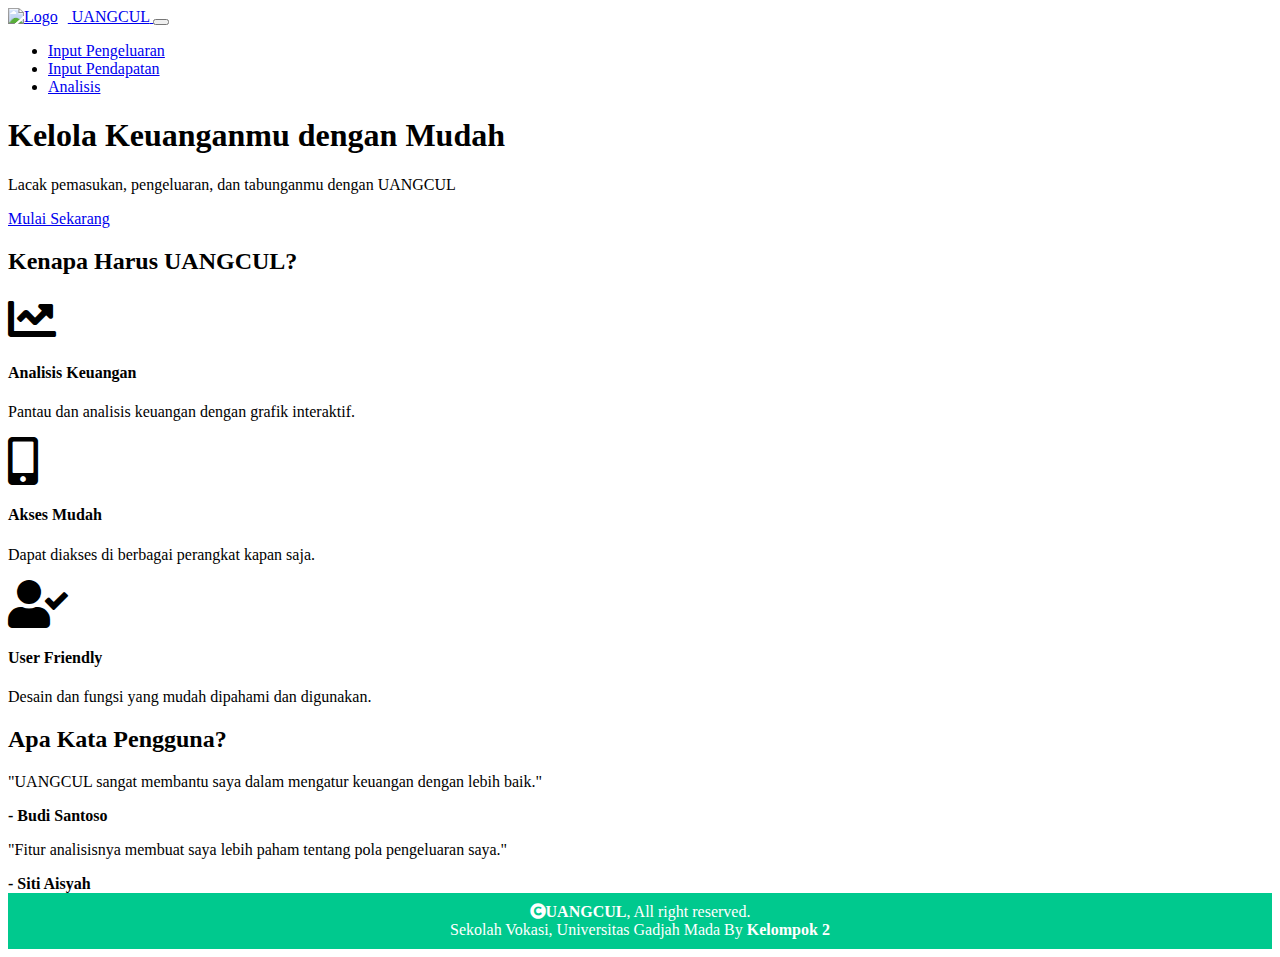
==== index.html @ d1f1c8bf "Add files via upload" ====
<!DOCTYPE html>
<html lang="en">

<head>
    <meta charset="utf-8">
    <title>UangCul - Halaman Utama</title>
    <meta content="width=device-width, initial-scale=1.0" name="viewport">
    <meta content="pengelola keuangan, pencatatan keuangan, manajemen finansial" name="keywords">
    <meta content="Aplikasi pengelola keuangan yang membantu melacak pemasukan, pengeluaran, dan tabungan." name="description">

    <!-- Google Web Fonts -->
    <link rel="preconnect" href="https://fonts.googleapis.com">
    <link rel="preconnect" href="https://fonts.gstatic.com" crossorigin>
    <link href="https://fonts.googleapis.com/css2?family=Inter:wght@100..900&family=Roboto:wght@400;500;700;900&display=swap" rel="stylesheet">

    <!-- Icon Font Stylesheet -->
    <link rel="stylesheet" href="https://use.fontawesome.com/releases/v5.15.4/css/all.css" />
    <link href="https://cdn.jsdelivr.net/npm/bootstrap-icons@1.4.1/font/bootstrap-icons.css" rel="stylesheet">

    <!-- Bootstrap Stylesheet -->
    <link href="css/bootstrap.min.css" rel="stylesheet">
    <link href="css/style.css" rel="stylesheet">
</head>

<body>
    <!-- Navbar Start -->
    <nav class="navbar navbar-expand-lg navbar-light bg-light">
        <div class="container">
            <a class="navbar-brand d-flex align-items-center" href="#">
                <img src="img\Logo uangcul.svg" alt="Logo" style="height: 50px; margin-right: 10px;">
                <span class="fw-bold fs-4">UANGCUL</span>
            </a>
            <button class="navbar-toggler" type="button" data-bs-toggle="collapse" data-bs-target="#navbarNav">
                <span class="navbar-toggler-icon"></span>
            </button>
            <div class="collapse navbar-collapse" id="navbarNav">
                <ul class="navbar-nav ms-auto">
                    <li class="nav-item"><a class="nav-link" href="input_outcome.html">Input Pengeluaran</a></li>
                    <li class="nav-item"><a class="nav-link" href="input_income.html">Input Pendapatan</a></li>
                    <li class="nav-item"><a class="nav-link" href="analysis.html">Analisis</a></li>
                </ul>
            </div>
        </div>
    </nav>
    <!-- Navbar End -->

    <!-- Hero Section -->
    <header class="bg-primary text-white text-center py-5 mt-5">
        <div class="container">
            <h1 class="fw-bold mt-5">Kelola Keuanganmu dengan Mudah</h1>
            <p class="lead mt-3">Lacak pemasukan, pengeluaran, dan tabunganmu dengan UANGCUL</p>
            <a href="input_income.html" class="btn btn-light btn-lg mt-2">Mulai Sekarang</a>
        </div>
    </header>

    <!-- Fitur Utama -->
    <section class="container my-5 text-center">
        <h2 class="mb-4">Kenapa Harus UANGCUL?</h2>
        <div class="row">
            <div class="col-md-4">
                <i class="fas fa-chart-line fa-3x text-primary"></i>
                <h4 class="mt-3">Analisis Keuangan</h4>
                <p>Pantau dan analisis keuangan dengan grafik interaktif.</p>
            </div>
            <div class="col-md-4">
                <i class="fas fa-mobile-alt fa-3x text-primary"></i>
                <h4 class="mt-3">Akses Mudah</h4>
                <p>Dapat diakses di berbagai perangkat kapan saja.</p>
            </div>
            <div class="col-md-4">
                <i class="fas fa-user-check fa-3x text-primary"></i>
                <h4 class="mt-3">User Friendly</h4>
                <p>Desain dan fungsi yang mudah dipahami dan digunakan.</p>
            </div>
        </div>
    </section>

    <!-- Testimoni -->
    <section class="bg-light py-5 text-center">
        <div class="container">
            <h2 class="mb-4">Apa Kata Pengguna?</h2>
            <div class="row">
                <div class="col-md-6 mt-2">
                    <p>"UANGCUL sangat membantu saya dalam mengatur keuangan dengan lebih baik."</p>
                    <strong>- Budi Santoso</strong>
                </div>
                <div class="col-md-6 mt-2">
                    <p>"Fitur analisisnya membuat saya lebih paham tentang pola pengeluaran saya."</p>
                    <strong>- Siti Aisyah</strong>
                </div>
            </div>
        </div>
    </section>

<!-- Copyright Start -->
<head>
    <style>
    
        .copyright {
            position:relative;
            bottom: 0;
            left: 0;
            width: 100%;
            background-color: #00C98E;
            color: white;
            text-align: center;
            padding: 10px 0;
        }

        .copyright a {
            color: white;
            text-decoration: none;
            font-weight: bold;
        }
    </style>
<div class="container-fluid copyright py-4">
    <div class="container">
        <div class="row g-4 align-items-center">
            <div class="col-md-6 text-center text-md-start mb-md-0">
                <span class="text-body"><a href="#" class="border-bottom text-white"><i class="fas fa-copyright text-light me-2"></i>UANGCUL</a>, All right reserved.</span>
            </div>
            <div class="col-md-6 text-center text-md-end text-body">
                Sekolah Vokasi, Universitas Gadjah Mada<a class="border-bottom text-white"></a> By <a class="border-bottom text-white">Kelompok 2</a>
            </div>
        </div>
    </div>
</div>
</head>
<!-- Copyright End -->

    <!-- JavaScript -->
    <script src="https://ajax.googleapis.com/ajax/libs/jquery/3.6.4/jquery.min.js"></script>
    <script src="https://cdn.jsdelivr.net/npm/bootstrap@5.0.0/dist/js/bootstrap.bundle.min.js"></script>
    <script src="js/main.js"></script>
</body>

</html>
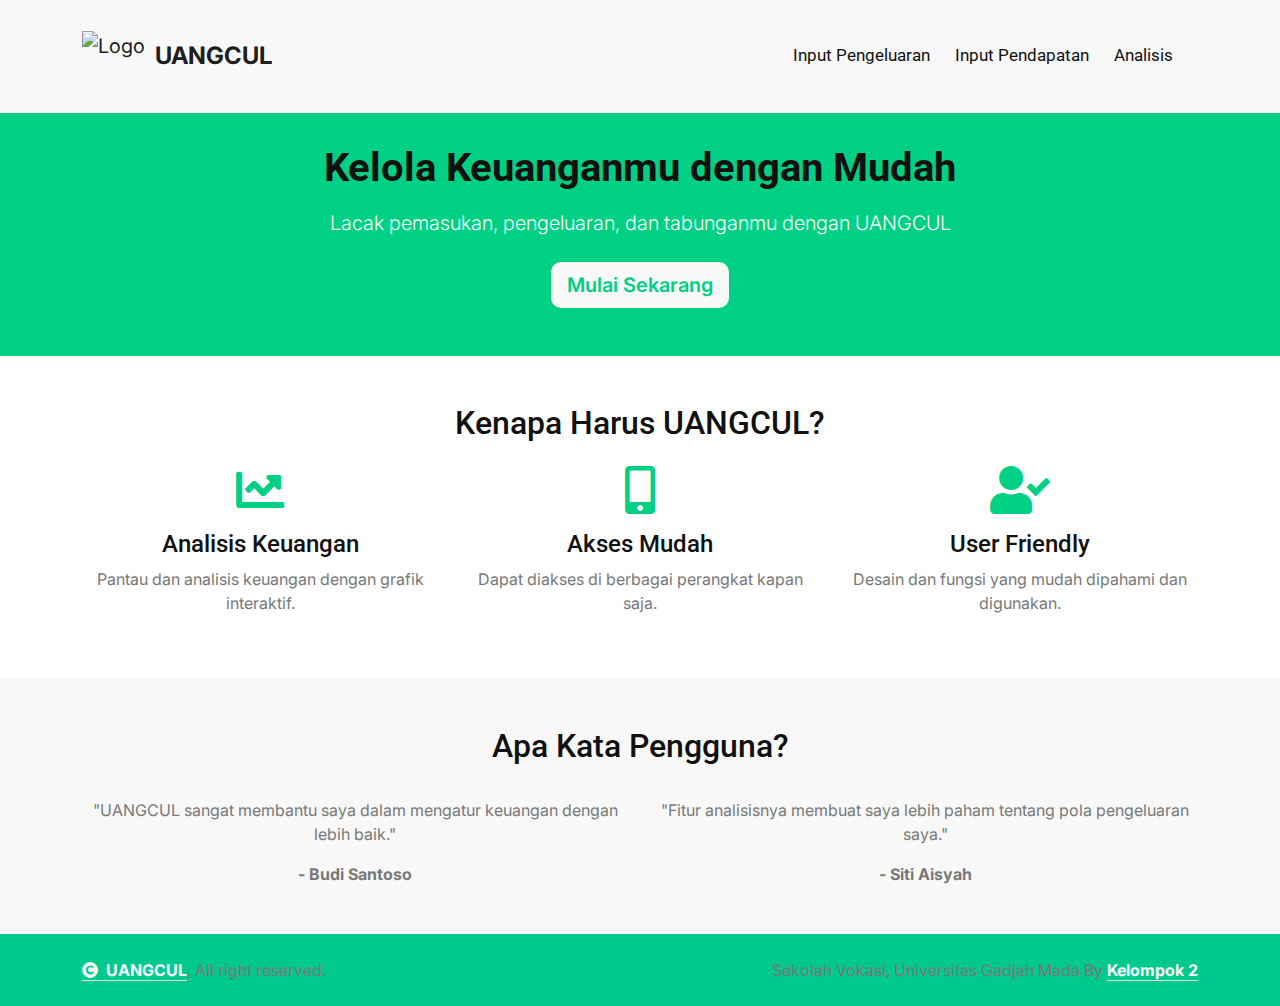
==== commit e0f7cb5d: "Update index.html" ====
--- a/index.html
+++ b/index.html
@@ -57,6 +57,9 @@
     <!-- Fitur Utama -->
     <section class="container my-5 text-center">
         <h2 class="mb-4">Kenapa Harus UANGCUL?</h2>
+        <head>
+            <link rel="stylesheet" href="https://cdnjs.cloudflare.com/ajax/libs/font-awesome/5.15.4/css/all.min.css">
+        </head> 
         <div class="row">
             <div class="col-md-4">
                 <i class="fas fa-chart-line fa-3x text-primary"></i>
@@ -135,4 +138,4 @@
     <script src="js/main.js"></script>
 </body>
 
-</html>+</html>
--- a/css/style.css
+++ b/css/style.css
@@ -0,0 +1,911 @@
+/*** Spinner Start ***/
+/*** Spinner ***/
+#spinner {
+    opacity: 0;
+    visibility: hidden;
+    transition: opacity .5s ease-out, visibility 0s linear .5s;
+    z-index: 99999;
+}
+
+#spinner.show {
+    transition: opacity .5s ease-out, visibility 0s linear 0s;
+    visibility: visible;
+    opacity: 1;
+}
+/*** Spinner End ***/
+
+.back-to-top {
+    position: fixed;
+    right: 30px;
+    bottom: 30px;
+    transition: 0.5s;
+    z-index: 99;
+}
+
+/*** Button Start ***/
+.btn {
+    font-weight: 600;
+    transition: .5s;
+}
+
+.btn-square {
+    width: 32px;
+    height: 32px;
+}
+
+.btn-sm-square {
+    width: 34px;
+    height: 34px;
+}
+
+.btn-md-square {
+    width: 44px;
+    height: 44px;
+}
+
+.btn-lg-square {
+    width: 56px;
+    height: 56px;
+}
+
+.btn-xl-square {
+    width: 66px;
+    height: 66px;
+}
+
+.btn-square,
+.btn-sm-square,
+.btn-md-square,
+.btn-lg-square,
+.btn-xl-square {
+    padding: 0;
+    display: flex;
+    align-items: center;
+    justify-content: center;
+    font-weight: normal;
+}
+
+.btn.btn-primary {
+    color: var(--bs-white);
+    border: none;
+}
+
+.btn.btn-primary:hover {
+    background: var(--bs-dark);
+    color: var(--bs-primary);
+}
+
+.btn.btn-light {
+    color: var(--bs-primary);
+    border: none;
+}
+
+.btn.btn-light:hover {
+    color: var(--bs-white);
+    background: var(--bs-primary);
+}
+
+
+/*** Topbar Start ***/
+.topbar .dropdown-toggle::after {
+    border: none;
+    content: "\f107";
+    font-family: "Font Awesome 5 Free";
+    font-weight: 600;
+    vertical-align: middle;
+    margin-left: 8px;
+    color: var(--bs-primary);
+}
+
+.topbar .dropdown .dropdown-menu a:hover {
+    background: var(--bs-primary);
+    color: var(--bs-white);
+}
+
+.topbar .dropdown .dropdown-menu {
+    transform: rotateX(0deg);
+    visibility: visible;
+    background: var(--bs-light);
+    padding-top: 11px;
+    border: 0;
+    transition: .5s;
+    opacity: 1;
+}
+
+/*** Topbar End ***/
+
+
+
+/*** Navbar ***/
+.navbar-light .navbar-nav .nav-link {
+    font-family: 'Roboto', sans-serif;
+    position: relative;
+    margin-right: 25px;
+    padding: 35px 0;
+    color: var(--bs-primary);
+    font-size: 17px;
+    font-weight: 400;
+    outline: none;
+    transition: .5s;
+}
+
+.sticky-top.navbar-light .navbar-nav .nav-link,
+.sticky-top.navbar-light .navbar-nav .nav-item .nav-link {
+    padding: 20px 0;
+    color: var(--bs-body);
+}
+
+.navbar-light .navbar-nav .nav-item .nav-link {
+    color: var(--bs-dark);
+}
+
+.navbar-light .navbar-nav .nav-link:hover,
+.navbar-light .navbar-nav .nav-link.active,
+.navbar-light .navbar-nav .nav-item .nav-link:hover,
+.navbar-light .navbar-nav .nav-item .nav-link.active  {
+    color: var(--bs-primary);
+}
+
+.navbar-light .navbar-brand img {
+    max-height: 60px;
+    transition: .5s;
+}
+
+.sticky-top.navbar-light .navbar-brand img {
+    max-height: 45px;
+}
+
+.navbar .dropdown-toggle::after {
+    border: none;
+    content: "\f107";
+    font-family: "Font Awesome 5 Free";
+    font-weight: 600;
+    vertical-align: middle;
+    margin-left: 8px;
+}
+
+.dropdown .dropdown-menu a:hover {
+    background: var(--bs-primary);
+    color: var(--bs-white);
+}
+
+.navbar .nav-item:hover .dropdown-menu {
+    transform: rotateX(0deg);
+    visibility: visible;
+    background: var(--bs-light);
+    transition: .5s;
+    opacity: 1;
+}
+
+@media (max-width: 991.98px) {
+    .sticky-top.navbar-light {
+        position: relative;
+        background: var(--bs-white);
+    }
+
+    .navbar.navbar-expand-lg .navbar-toggler {
+        padding: 10px 20px;
+        border: 1px solid var(--bs-primary);
+        color: var(--bs-primary);
+    }
+
+    .navbar-light .navbar-collapse {
+        margin-top: 15px;
+        border-top: 1px solid #DDDDDD;
+    }
+
+    .navbar-light .navbar-nav .nav-link,
+    .sticky-top.navbar-light .navbar-nav .nav-link {
+        padding: 10px 0;
+        margin-left: 0;
+        color: var(--bs-dark);
+    }
+
+    .navbar-light .navbar-nav .nav-item .nav-link {
+        color: var(--bs-dark);
+    }
+
+    .navbar-light .navbar-brand img {
+        max-height: 45px;
+    }
+}
+
+@media (min-width: 992px) {
+    .navbar .nav-item .dropdown-menu {
+        display: block;
+        visibility: hidden;
+        top: 100%;
+        transform: rotateX(-75deg);
+        transform-origin: 0% 0%;
+        border: 0;
+        border-radius: 10px;
+        transition: .5s;
+        opacity: 0;
+    }
+
+    .navbar-light {
+        position: absolute;
+        width: 100%;
+        top: 0;
+        left: 0;
+        border-bottom: 1px solid rgba(255, 255, 255, .1);
+        z-index: 999;
+    }
+    
+    .sticky-top.navbar-light {
+        position: fixed;
+        background: var(--bs-dark);
+    }
+
+    .navbar-light .navbar-nav .nav-link::before {
+        position: absolute;
+        content: "";
+        width: 0;
+        height: 2px;
+        bottom: -1px;
+        left: 50%;
+        background: var(--bs-dark);
+        transition: .5s;
+    }
+
+    .navbar-light .navbar-nav .nav-link:hover::before,
+    .navbar-light .navbar-nav .nav-link.active::before {
+        width: calc(100% - 2px);
+        left: 1px;
+    }
+
+    .navbar-light .navbar-nav .nav-link::after {
+        position: absolute;
+        content: "";
+        width: 0;
+        height: 0;
+        bottom: -1px;
+        left: 50%;
+        background: var(--bs-primary);
+        transition: .5s;
+    }
+
+    .navbar-light .navbar-nav .nav-link:hover::after,
+    .navbar-light .navbar-nav .nav-link.active::after {
+        width: 2px;
+        height: 12px;
+    }
+}
+/*** Navbar End ***/
+
+/*** Carousel Hero Header Start ***/
+.header-carousel .header-carousel-item img {
+    object-fit: cover;
+}
+
+.header-carousel .header-carousel-item,
+.header-carousel .header-carousel-item img {
+        height: 700px;
+}
+
+
+.header-carousel .owl-nav .owl-prev,
+.header-carousel .owl-nav .owl-next {
+    position: absolute;
+    width: 60px;
+    height: 60px;
+    border-radius: 60px;
+    background: var(--bs-primary);
+    color: var(--bs-white);
+    font-size: 26px;
+    display: flex;
+    align-items: center;
+    justify-content: center;
+    transition: 0.5s;
+}
+
+.header-carousel .owl-nav .owl-prev {
+    bottom: 30px;
+    left: 30px;
+    margin-left: 90px;
+}
+.header-carousel .owl-nav .owl-next {
+    bottom: 30px;
+    left: 30px;
+}
+
+.header-carousel .owl-nav .owl-prev:hover,
+.header-carousel .owl-nav .owl-next:hover {
+    box-shadow: inset 0 0 100px 0 var(--bs-light);
+    color: var(--bs-primary);
+}
+
+
+.header-carousel .header-carousel-item .carousel-caption {
+    position: absolute;
+    width: 100%;
+    height: 100%;
+    left: 0;
+    bottom: 0;
+    padding-top: 120px;
+    background: rgba(0, 0, 0, .7);
+    display: flex;
+    align-items: center;
+}
+
+@media (max-width: 991px) {
+    .header-carousel .header-carousel-item .carousel-caption {
+        padding-top: 45px;
+    }
+}
+
+@media (max-width: 767px) {
+    .header-carousel .owl-nav .owl-prev {
+        left: 50%;
+        transform: translateX(-50%);
+        margin-left: -45px;
+    }
+
+
+    .header-carousel .owl-nav .owl-next {
+        left: 50%;
+        transform: translateX(-50%);
+        margin-left: 45px;
+    }
+}
+
+
+.header-carousel .header-carousel-item img {
+    animation-name: image-zoom;
+    animation-duration: 10s;
+    animation-delay: 1s;
+    animation-iteration-count: infinite;
+    animation-direction: alternate;
+    transition: 1s;
+}
+
+@keyframes image-zoom {
+    0%  {height: 100%; opacity: 0.9;}
+
+    25% {height: 110%; opacity: 0.50;}
+
+    50% {height: 115%; opacity: 1;}
+
+    75% {height: 110%; opacity: 0.50;}
+
+    100% {height: 100%; opacity: 0.9;}
+}
+/*** Carousel Hero Header End ***/
+
+
+/*** Single Page Hero Header Start ***/
+.bg-breadcrumb {
+    position: relative;
+    overflow: hidden;
+    background: linear-gradient(rgba(0, 0, 0, 0.7), rgba(0, 0, 0, 0.7)), url(../img/carousel-1.jpg);
+    background-position: center center;
+    background-repeat: no-repeat;
+    background-size: cover;
+    padding: 140px 0 60px 0;
+    transition: 0.5s;
+}
+
+@media (min-width: 992px) {
+    .bg-breadcrumb {
+        padding: 140px 0 60px 0;
+    }
+}
+
+@media (max-width: 991px) {
+    .bg-breadcrumb {
+        padding: 60px 0 60px 0;
+    }
+}
+
+.bg-breadcrumb .breadcrumb {
+    position: relative;
+}
+
+.bg-breadcrumb .breadcrumb .breadcrumb-item a {
+    color: var(--bs-white);
+}
+/*** Single Page Hero Header End ***/
+
+
+/*** Service Start ***/
+.service .service-item {
+    background: var(--bs-light);
+    border-radius: 10px;
+    transition: 0.5s;
+}
+
+.service .service-item:hover {
+    box-shadow: 0 0 45px rgba(0, 0, 0, .2);
+}
+
+.service .service-item .service-img {
+    position: relative;
+    overflow: hidden;
+    border-top-left-radius: 10px;
+    border-top-right-radius: 10px;
+    transition: 0.5s;
+}
+
+.service .service-item .service-img img {
+    transition: 0.5s;
+}
+
+.service .service-item:hover .service-img img {
+    transform: scale(1.2);
+}
+/*** Service End ***/
+
+
+/*** Features Start ***/
+.feature .feature-item {
+    text-align: center;
+    border-radius: 10px;
+    background: var(--bs-light);
+    border: 1px solid transparent;
+    transition: 0.5s;
+}
+
+.feature .feature-item:hover {
+    border: 1px solid var(--bs-primary);
+}
+
+.feature .feature-item .feature-icon {
+    background: var(--bs-white);
+    border-radius: 10px;
+    display: inline-block;
+}
+/*** Features End ***/
+
+/*** Offer Start ***/
+.offer-section .nav a.accordion-link {
+    width: 100%;
+    border-radius: 10px;
+    display: flex;
+    background: var(--bs-white);
+    transition: 0.5s;
+}
+
+.offer-section .nav a.accordion-link.active {
+    color: var(--bs-white);
+    background: var(--bs-primary);
+}
+
+.offer-section .nav a.accordion-link h5 {
+    transition: 0.5s;
+}
+
+.offer-section .nav a.accordion-link.active h5 {
+    color: var(--bs-white);
+}
+/*** Offer End ***/
+
+/*** Blog Start ***/
+.blog .blog-item {
+    border-radius: 10px;
+    background: var(--bs-white);
+    box-shadow: inset 0 0 45px rgba(0, 0, 0, .1);
+    transition: 0.5s;
+}
+
+.blog .blog-item a {
+    transition: 0.5s;
+}
+
+.blog .blog-item:hover a:hover {
+    color: var(--bs-primary);
+}
+
+.blog .blog-item .blog-img {
+    border-radius: 10px;
+    position: relative;
+    overflow: hidden;
+}
+
+.blog .blog-item .blog-img img {
+    transition: 0.5s;
+}
+
+.blog .blog-item:hover .blog-img img {
+    transform: scale(1.2);
+}
+
+.blog .blog-item .blog-img::after {
+    content: "";
+    position: absolute;
+    width: 100%;
+    height: 100%;
+    top: 0;
+    left: 0;
+    border-radius: 10px;
+    background: rgba(0, 208, 132, 0.1);
+    opacity: 0;
+    transition: 0.5s;
+    z-index: 1;
+}
+
+.blog .blog-item:hover .blog-img::after {
+    opacity: 1;
+}
+
+.blog .blog-item .blog-img .blog-title {
+    position: absolute;
+    bottom: 25px;
+    left: 25px;
+    z-index: 5;
+}
+
+.blog .blog-item .blog-img .blog-title a {
+    color: var(--bs-white);
+    background: var(--bs-primary);
+    transition: 0.5s;
+}
+
+.blog .blog-item:hover .blog-img .blog-title a:hover {
+    color: var(--bs-dark);
+}
+
+.blog-carousel .owl-stage-outer {
+    margin-top: 58px;
+}
+
+.blog .owl-nav .owl-prev {
+    position: absolute;
+    top: -58px;
+    left: 0;
+    background: var(--bs-primary);
+    color: var(--bs-white);
+    padding: 6px 35px;
+    border-radius: 30px;
+    transition: 0.5s;
+}
+
+.blog .owl-nav .owl-prev:hover {
+    background: var(--bs-dark);
+    color: var(--bs-primary);
+}
+
+.blog .owl-nav .owl-next {
+    position: absolute;
+    top: -58px;
+    right: 0;
+    background: var(--bs-primary);
+    color: var(--bs-white);
+    padding: 6px 35px;
+    border-radius: 30px;
+    transition: 0.5s;
+}
+
+.blog .owl-nav .owl-next:hover {
+    background: var(--bs-dark);
+    color: var(--bs-primary);
+}
+/*** Blog End ***/
+
+
+/*** FAQs Start ***/
+.faq-section .accordion .accordion-item .accordion-header .accordion-button {
+    color: var(--bs-secondary);
+}
+
+.faq-section .accordion .accordion-item .accordion-header .accordion-button.collapsed {
+    color: var(--bs-dark);
+}
+/*** FAQs End ***/
+
+/*** Team Start ***/
+.team .team-item {
+    position: relative;
+    padding: 0 25px 25px 25px;
+    border-radius: 10px;
+    transition: 0.5s;
+}
+
+.team .team-item::before {
+    content: "";
+    position: absolute;
+    width: 100%;
+    height: 100%;
+    bottom: 0;
+    left: 0;
+    background: var(--bs-light);
+    border-radius: 10px;
+    transition: 0.5s;
+    z-index: -1;
+}
+
+.team .team-item:hover::before {
+    height: 0;
+}
+
+.team .team-item::after {
+    content: "";
+    position: absolute;
+    width: 100%;
+    height: 0;
+    bottom: 0;
+    left: 0;
+    border-radius: 10px;
+    transition: 0.5s;
+    z-index: -1;
+}
+
+.team .team-item:hover::after {
+    height: 100%;
+    background: var(--bs-primary);
+}
+
+.team .team-item .team-img {
+    width: 100%; 
+    height: 100%;
+    border-radius: 100%;
+    position: relative;
+    margin-top: 50%;
+    transform: translateY(-50%);
+    margin-bottom: -50%;
+    display: flex;
+    justify-content: center;
+    border: 4px solid var(--bs-primary);
+    border-style: dotted;
+    padding: 4px;
+    background: var(--bs-white);
+    transition: 0.5s;
+}
+
+.team .team-item:hover .team-img {
+    border: 4px solid var(--bs-white);
+    border-style: dotted;
+    background: 0;
+}
+
+.team .team-item .team-img img {
+    width: 100%;
+    height: 100%;
+    border-radius: 100%;
+    transition: 0.5s;
+}
+
+.team .team-item .team-title {
+    padding: 25px 0 25px 0;
+    text-align: center;
+}
+
+.team .team-item .team-title h4,
+.team .team-item .team-title p {
+    transition: 0.5s;
+}
+
+.team .team-item:hover .team-title h4,
+.team .team-item:hover .team-title p {
+    color: var(--bs-white);
+}
+
+.team .team-item .team-icon {
+    display: flex;
+    justify-content: center;
+}
+
+.team .team-item .team-icon a {
+    transition: 0.5s;
+}
+
+.team .team-item:hover .team-icon a {
+    color: var(--bs-dark);
+    background: var(--bs-white);
+}
+
+.team .team-item:hover .team-icon a:hover {
+    color: var(--bs-primary);
+    background: var(--bs-dark);
+}
+/*** Team End ***/
+
+/*** Testimonial Start ***/
+.testimonial .testimonial-item {
+    position: relative;
+    margin-bottom: 30px;
+    padding: 0 25px 25px 25px;
+}
+
+.testimonial .testimonial-item::before {
+    content: "";
+    position: absolute;
+    width: 100%;
+    height: calc(100% - 50px);
+    bottom: 0;
+    left: 0;
+    border-radius: 10px;
+    background: var(--bs-light);
+    z-index: -1;
+}
+
+.testimonial .testimonial-item .testimonial-img {
+    display: flex;
+    justify-content: center;
+}
+
+.testimonial .testimonial-item .testimonial-img img {
+    width: 100px; 
+    height: 100px;
+    border-radius: 100px;
+    border: 5px solid var(--bs-light);
+    border-style: double;
+    background: var(--bs-white);
+}
+
+.testimonial .testimonial-item .testimonial-text {
+    padding: 25px 0;
+    text-align: center;
+}
+
+.testimonial .testimonial-item .testimonial-title {
+    display: flex;
+    justify-content: space-between;
+}
+
+.testimonial .testimonial-item  .testimonial-quote-left {
+    position: absolute;
+    width: 60px; 
+    height: 60px;
+    top: 20px;
+    left: 25px;
+    border-radius: 60px;
+    color: var(--bs-primary);
+    background: var(--bs-white);
+    display: flex;
+    align-items: center;
+    justify-content: center;
+}
+
+.testimonial .testimonial-item  .testimonial-quote-right {
+    position: absolute;
+    width: 60px; 
+    height: 60px;
+    bottom: -30px;
+    right: 25px;
+    margin-top: -5px;
+    border-radius: 60px;
+    color: var(--bs-primary);
+    background: var(--bs-white);
+    display: flex;
+    align-items: center;
+    justify-content: center;
+}
+
+.testimonial-carousel .owl-stage-outer {
+    margin-top: 58px;
+    margin-right: -1px;
+}
+
+.testimonial .owl-nav .owl-prev {
+    position: absolute;
+    top: -58px;
+    left: 0;
+    background: var(--bs-primary);
+    color: var(--bs-white);
+    padding: 5px 30px;
+    border-radius: 30px;
+    transition: 0.5s;
+}
+
+.testimonial .owl-nav .owl-prev:hover {
+    background: var(--bs-secondary);
+    color: var(--bs-white);
+}
+
+.testimonial .owl-nav .owl-next {
+    position: absolute;
+    top: -58px;
+    right: 0;
+    background: var(--bs-primary);
+    color: var(--bs-white);
+    padding: 5px 30px;
+    border-radius: 30px;
+    transition: 0.5s;
+}
+
+.testimonial .owl-nav .owl-next:hover {
+    background: var(--bs-secondary);
+    color: var(--bs-white);
+}
+
+.testimonial-carousel .owl-dots {
+    display: flex;
+    justify-content: center;
+}
+
+.testimonial-carousel .owl-dots .owl-dot {
+    width: 30px;
+    height: 30px;
+    border-radius: 30px;
+    margin: 20px 10px 0 10px;
+    background: var(--bs-primary);
+    transition: 0.5s;
+}
+
+.testimonial-carousel .owl-dots .owl-dot.active {
+    width: 30px;
+    height: 30px;
+    border-radius: 30px;
+    background: var(--bs-secondary);
+    transition: 0.5s;
+}
+
+.testimonial-carousel .owl-dots .owl-dot span {
+    position: relative;
+    margin-top: 50%;
+    margin-left: 50%;
+    transform: translate(-50%, -50%);
+    display: flex;
+    align-items: center;
+    justify-content: center;
+    text-align: center;
+}
+
+.testimonial-carousel .owl-dots .owl-dot.active span::after {
+    background: var(--bs-primary);
+}
+
+.testimonial-carousel .owl-dots .owl-dot span::after {
+    content: "";
+    width: 15px;
+    height: 15px;
+    border-radius: 15px;
+    position: absolute;
+    top: 50%;
+    left: 0;
+    transform: translateY(-50%);
+    display: flex;
+    align-items: center;
+    justify-content: center;
+    text-align: center;
+    background: var(--bs-white);
+    transition: 0.5s;
+}
+
+/*** Testimonial End ***/
+
+/*** Footer Start ***/
+.footer {
+    background: var(--bs-secondary);
+}
+
+.footer .footer-item {
+    display: flex;
+    flex-direction: column;
+}
+
+.footer .footer-item a {
+    line-height: 35px;
+    color: var(--bs-body);
+    transition: 0.5s;
+}
+
+.footer .footer-item p {
+    line-height: 35px;
+}
+
+.footer .footer-item a:hover {
+    color: var(--bs-primary);
+}
+
+.footer .footer-item .footer-btn a,
+.footer .footer-item .footer-btn a i {
+    transition: 0.5s;
+}
+
+.footer .footer-item .footer-btn a:hover {
+    background: var(--bs-white);
+}
+
+.footer .footer-item .footer-btn a:hover i {
+    color: var(--bs-primary);
+}
+/*** Footer End ***/
+
+/*** copyright Start ***/
+.copyright {
+    background: var(--bs-dark);
+}
+/*** copyright end ***/
+
+
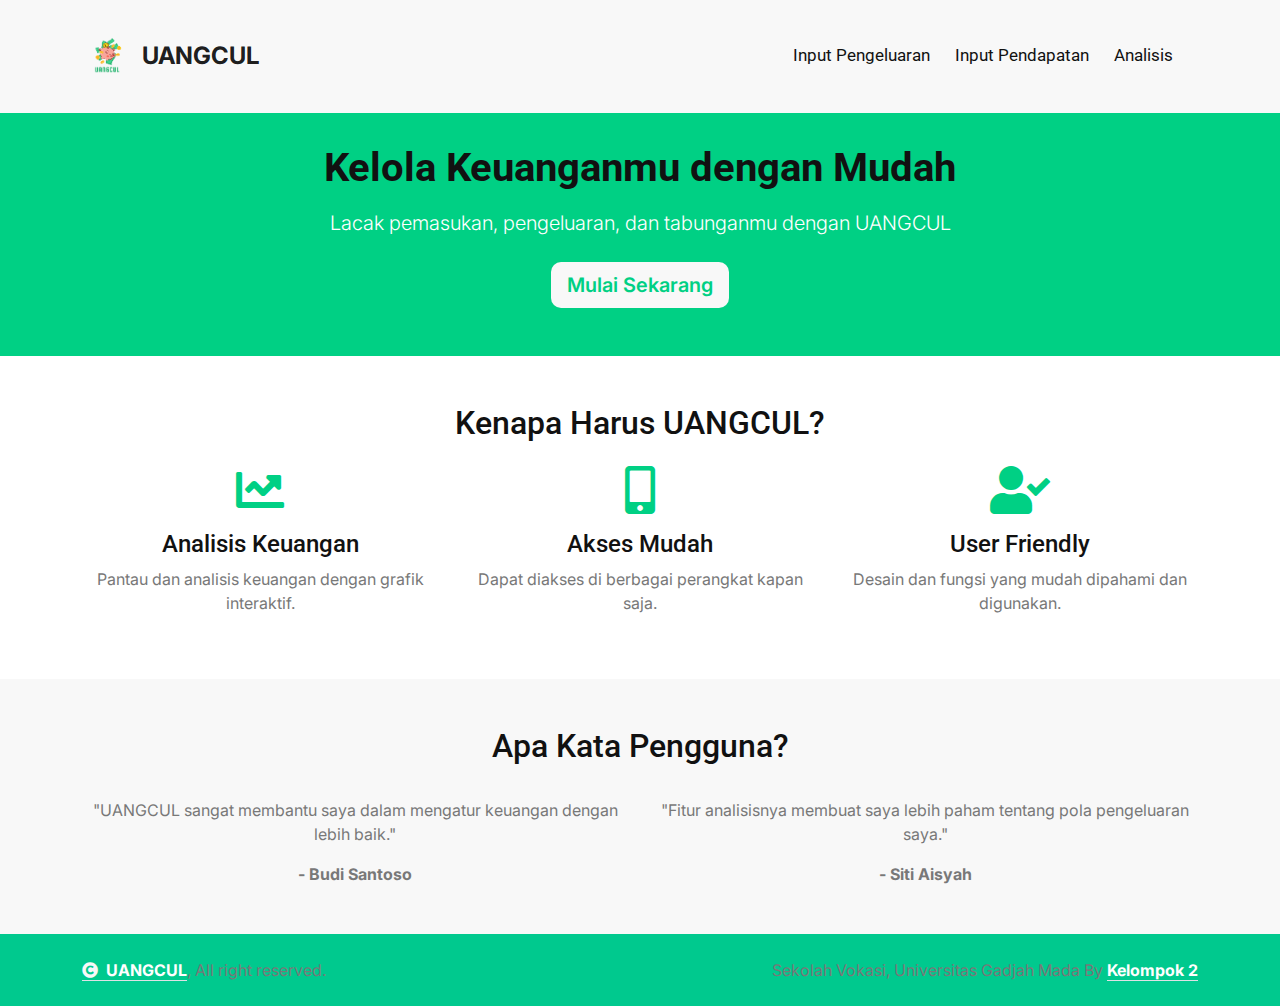
==== commit 6ac334cf: "Update index.html" ====
--- a/index.html
+++ b/index.html
@@ -28,7 +28,7 @@
     <nav class="navbar navbar-expand-lg navbar-light bg-light">
         <div class="container">
             <a class="navbar-brand d-flex align-items-center" href="#">
-                <img src="img\Logo uangcul.svg" alt="Logo" style="height: 50px; margin-right: 10px;">
+                <img src="Logo uangcul.png" alt="Logo" style="height: 50px; margin-right: 10px;">
                 <span class="fw-bold fs-4">UANGCUL</span>
             </a>
             <button class="navbar-toggler" type="button" data-bs-toggle="collapse" data-bs-target="#navbarNav">
